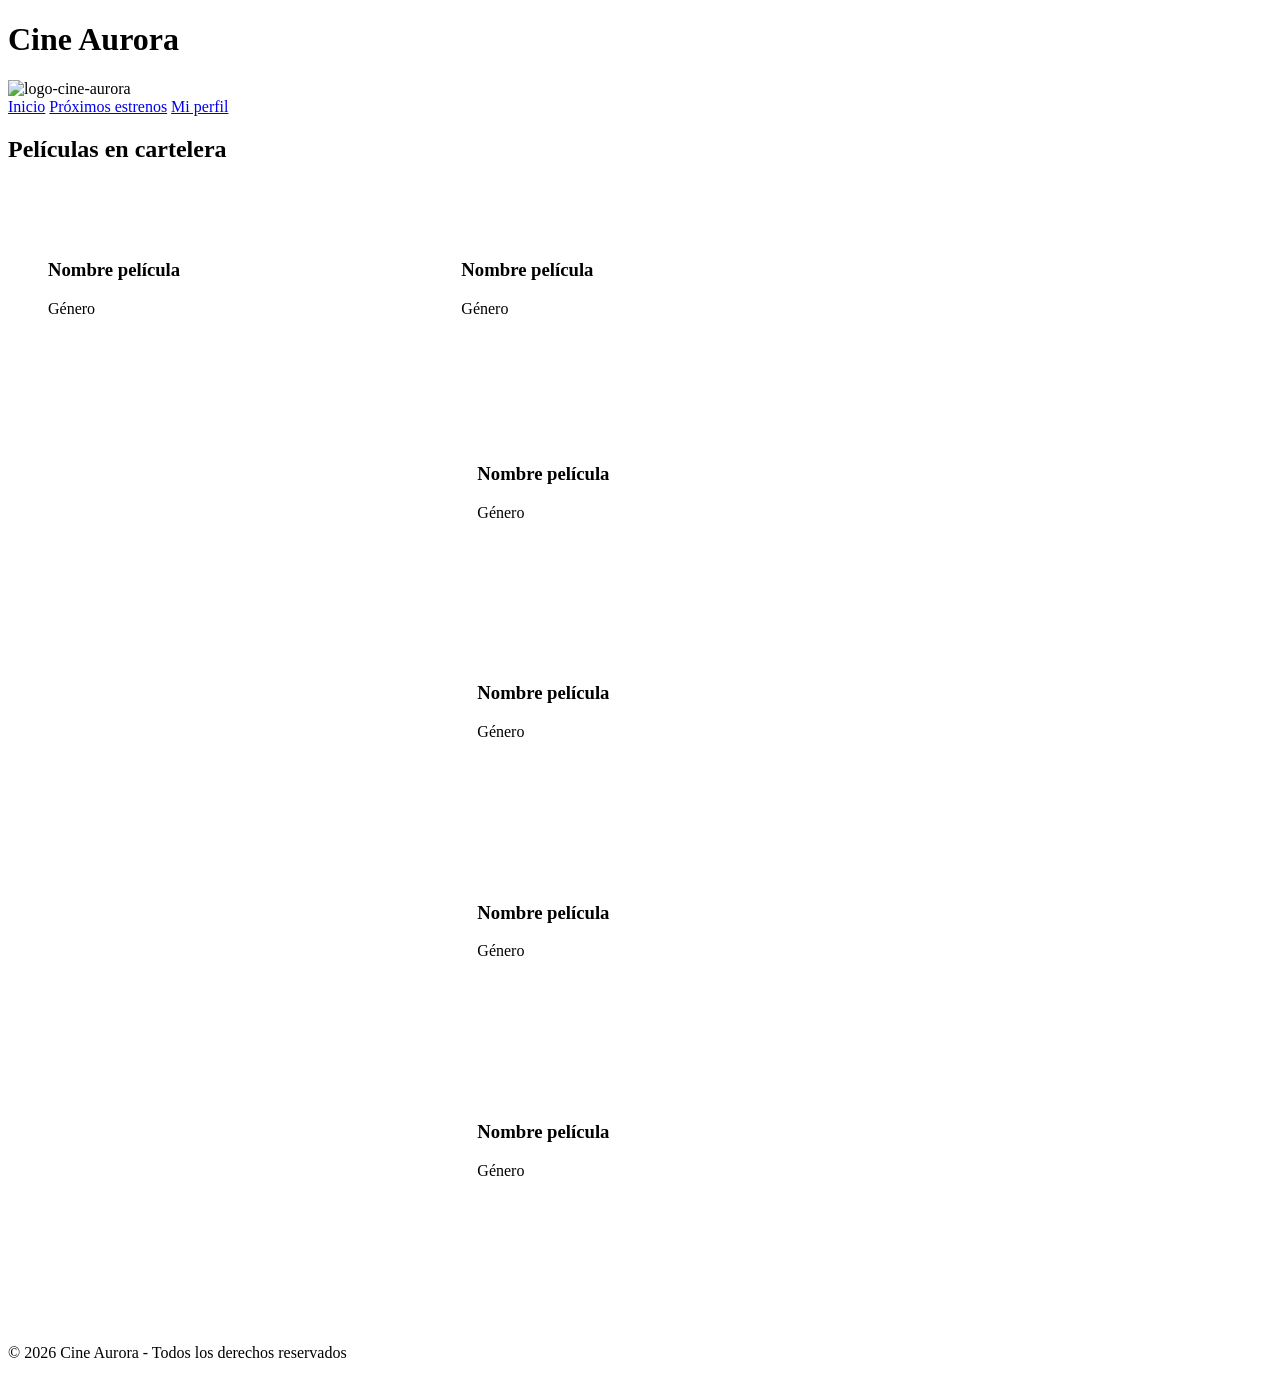
==== index.html @ 720e7311 "avance index con grid" ====
<!doctype html>
<html lang="es">
  <head>
    <meta charset="UTF-8" />
    <meta name="viewport" content="width=device-width, initial-scale=1.0" />
    <title>Cine Aurora 📽️</title>
    <meta name="description" content="Cine Aurora - Tu destino para disfrutar del mejor cine en la ciudad. Descubre las últimas películas, compra tus entradas y vive la experiencia cinematográfica al máximo." />
    <link rel="icon" href="./assets/favicon/logo-cine.png" />
    <link rel="stylesheet" href="./css/style.css" />
  </head>

  <body>
    <header>
      <div>
        <h1>Cine Aurora</h1>
        <img src="./assets/favicon/logo-cine.png" alt="logo-cine-aurora" />
      </div>
      <div>
        <nav>
          <a href="#">Inicio</a>
          <a href="./pages/estrenos.html">Próximos estrenos</a>
          <a href="./pages/login.html">Mi perfil</a>
        </nav>
      </div>
    </header>

    <main>
      <section>
        <h2>Películas en cartelera</h2>

        <div class="contenedor-peliculas">
          <div class="card">
            <img src="./assets/img/poster-1.png" alt="" />
            <h3>Nombre película</h3>
            <p>Género</p>
            <a href="./pages/detalle.html">Ver más</a>
            <a
            href="#"
            onclick="
              alert('Lo sentimos, en este momento no funciona nuestro sistema')
            "
            >Comprar entradas</a
          >
          </div>

          <div class="card">
            <img src="./assets/img/poster-1.png" alt="" />
            <h3>Nombre película</h3>
            <p>Género</p>
            <a href="./pages/detalle.html">Ver más</a>
            <a
            href="#"
            onclick="
              alert('Lo sentimos, en este momento no funciona nuestro sistema')
            "
            >Comprar entradas</a
          >
          <div class="card">
            <img src="./assets/img/poster-1.png" alt="" />
            <h3>Nombre película</h3>
            <p>Género</p>
            <a href="./pages/detalle.html">Ver más</a>
            <a
            href="#"
            onclick="
              alert('Lo sentimos, en este momento no funciona nuestro sistema')
            "
            >Comprar entradas</a
          >
          </div>

          <div class="card">
            <img src="./assets/img/poster-1.png" alt="" />
            <h3>Nombre película</h3>
            <p>Género</p>
            <a href="./pages/detalle.html">Ver más</a>
            <a
            href="#"
            onclick="
              alert('Lo sentimos, en este momento no funciona nuestro sistema')
            "
            >Comprar entradas</a
          >
          </div>

          <div class="card">
            <img src="./assets/img/poster-1.png" alt="" />
            <h3>Nombre película</h3>
            <p>Género</p>
            <a href="./pages/detalle.html">Ver más</a>
            <a
            href="#"
            onclick="
              alert('Lo sentimos, en este momento no funciona nuestro sistema')
            "
            >Comprar entradas</a
          >
          </div>

          <div class="card">
            <img src="./assets/img/poster-1.png" alt="" />
            <h3>Nombre película</h3>
            <p>Género</p>
            <a href="./pages/detalle.html">Ver más</a>
            <a
            href="#"
            onclick="
              alert('Lo sentimos, en este momento no funciona nuestro sistema')
            "
            >Comprar entradas</a
          >
          </div>
        </div>
      </section>
    </main>

    <footer>
      <p> &copy; 2026 Cine Aurora - Todos los derechos reservados</p>
    </footer>
  </body>
</html>
---- css/style.css ----
@import url(./components/poster.css); /* solo tiene modificado las dimensiones de las img */

/* Paletas de colores que pueden usar: */

/* Paleta 1: */
/*:root {
  --color-fondo: #0f172a;
  --color-superficie: #1e293b;
  --color-primario: #e11d48;
  --color-secundario: #f59e0b;
  --color-texto: #f8fafc;
  --color-texto-suave: #94a3b8;
}*/

/* Paleta 2: */
/*:root {
  --color-fondo: #fff8e7;
  --color-superficie: #ffe8a3;
  --color-primario: #e63946;
  --color-secundario: #ffb703;
  --color-texto: #1d3557;
  --color-texto-suave: #457b9d;
}*/

/* Paleta 3: */
/*:root {
  --color-fondo: #141414;
  --color-superficie: #1f1f1f;
  --color-primario: #e50914;
  --color-secundario: #00b4d8;
  --color-texto: #ffffff;
  --color-texto-suave: #b3b3b3;
}*/

.contenedor-peliculas {
  display: grid;
  grid-template-columns: repeat(3, 1fr);
  gap: 24px;
  padding: 24px;
}

.card {
  background-color: var(--color-superficie);
  padding: 16px;
  border-radius: 12px;
  color: var(--color-texto);
}

.card a {
  background-color: var(--color-primario);
  color: white;
  padding: 8px;
  border-radius: 6px;
  text-decoration: none;
  display: block;
  margin-top: 8px;
}

.card a:hover {
  background-color: var(--color-secundario);
}

@media (max-width: 768px) {
  .contenedor-peliculas {
    grid-template-columns: 1fr;
  }
}
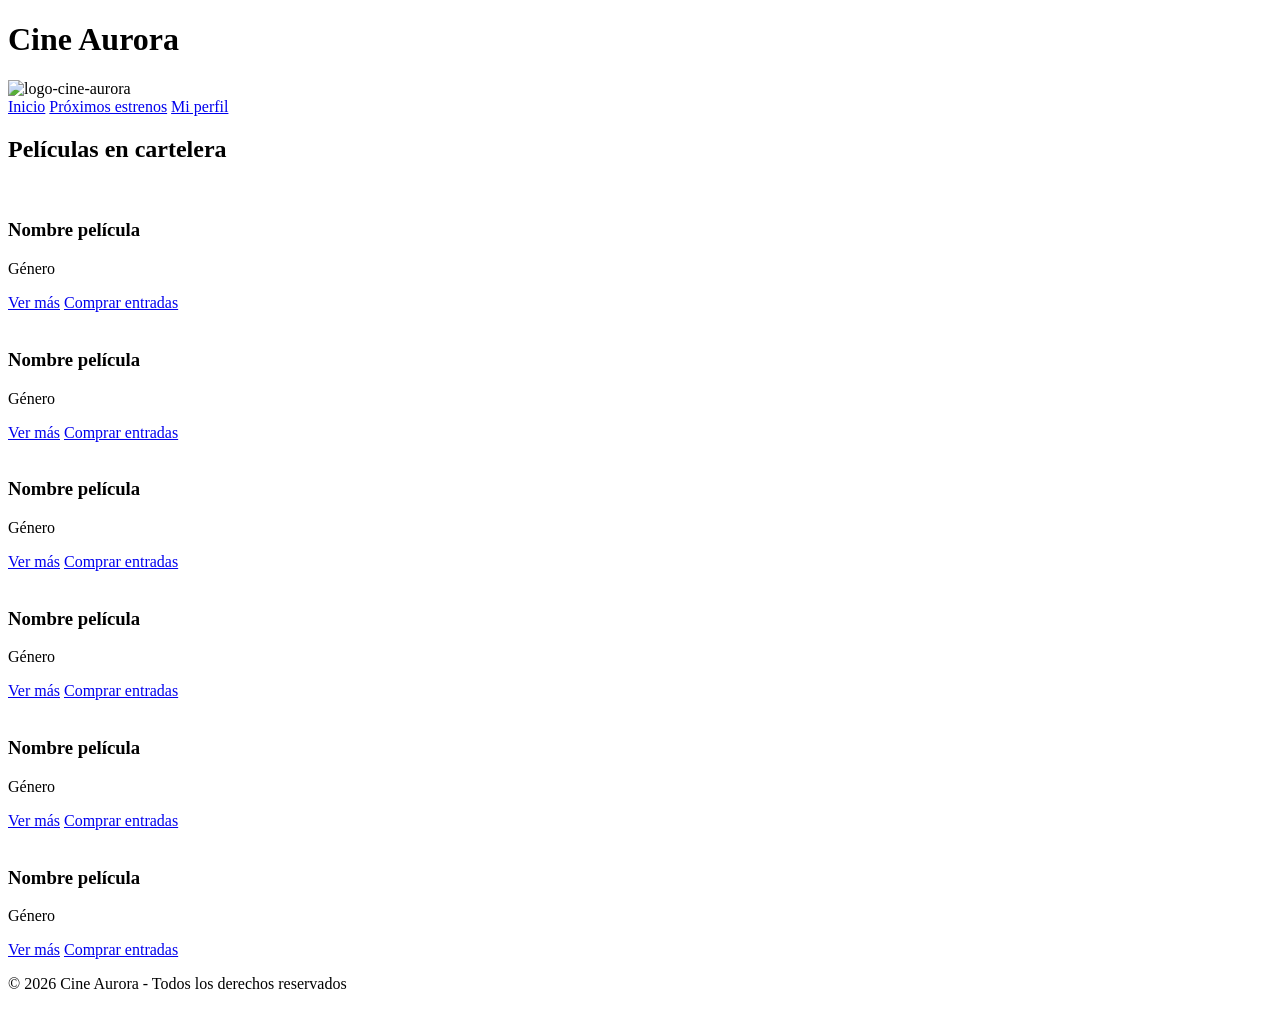
==== commit d869ea4c: "agrego estilos index y resuelvo conflictos" ====
--- a/index.html
+++ b/index.html
@@ -55,6 +55,8 @@
             "
             >Comprar entradas</a
           >
+          </div>
+          
           <div class="card">
             <img src="./assets/img/poster-1.png" alt="" />
             <h3>Nombre película</h3>
--- a/css/style.css
+++ b/css/style.css
@@ -1,4 +1,5 @@
 @import url(./components/poster.css); /* solo tiene modificado las dimensiones de las img */
+@import url("https://fonts.googleapis.com/css2?family=DM+Sans:ital,opsz,wght@0,9..40,100..1000;1,9..40,100..1000&display=swap");
 
 /* Paletas de colores que pueden usar: */
 
@@ -32,6 +33,83 @@
   --color-texto-suave: #b3b3b3;
 }*/
 
+
+/* Paleta personalizada: */
+:root {
+  --color-fondo: #0f172a;
+  --color-superficie: #1e293b;
+  --color-primario: #7e58b0;
+  -- color-secundario: #68a3b8;
+  -- color-texto: #f8fafc;
+  -- color-texto-suave: #e2b1f5
+
+body {
+  background-color: #1e293b;
+  color: #f8fafc;
+  font-family: "DM Sans", sans-serif;
+}
+
+h1 {
+  font-size: 38px;
+  color: #e2b1f5;
+  font-weight: bold;
+}
+
+h2 {
+  font-size: 24px;
+  color: #f8fafc;
+  font-weight: bold;
+}
+
+h3 {
+  font-size: 20px;
+  color: #f8fafc;
+  font-weight: bold;
+}
+
+header {
+  width: auto;
+  background-color: #0f172a;
+  padding: 20px;
+  display: flex;
+  justify-content: space-between;
+  align-items: center;
+  margin: auto;
+  border-radius: 8px;
+}
+
+header .Logo {
+  font-size: 20px;
+  color: #e2b1f5;
+  background-color: #7e58b0;
+  border-radius: 8px;
+  padding: 20px;
+  display: flex;
+  align-items: center;
+  gap: 10px;
+}
+
+header .Logo h1 {
+  font-size: 32px;
+}
+
+header .Menu {
+  background-color: #1e293b;
+  font-size: 18px;
+  padding: 20px;
+  gap: 30px;
+  margin-right: 20px;
+  border-radius: 8px;
+}
+
+header .Menu a {
+  color: #f8fafc;
+  text-decoration: none;
+  padding: 4px;
+}
+
+/*Estilos index.html*/
+
 .contenedor-peliculas {
   display: grid;
   grid-template-columns: repeat(3, 1fr);
@@ -64,4 +142,4 @@
   .contenedor-peliculas {
     grid-template-columns: 1fr;
   }
-}+}
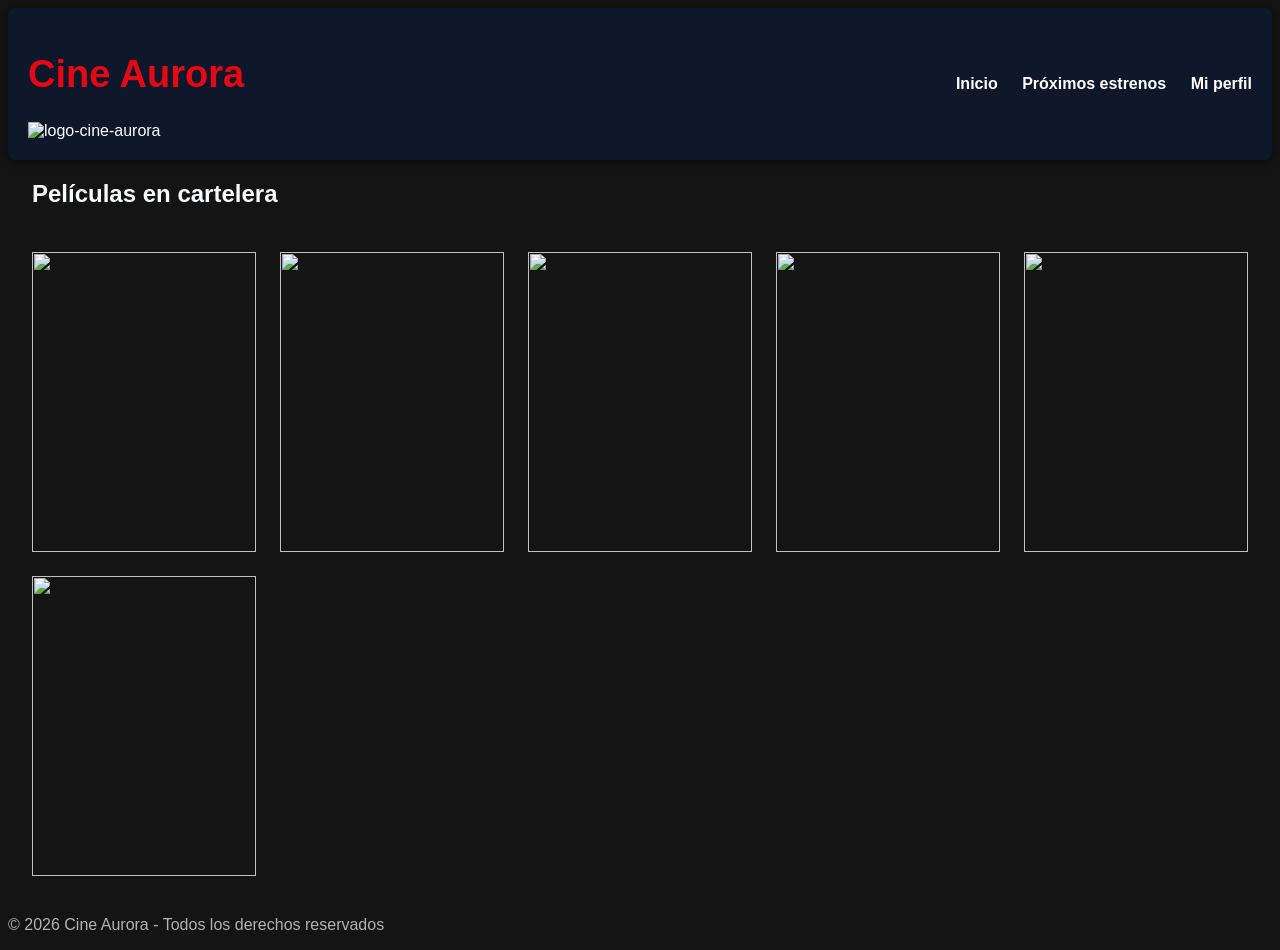
==== commit bf540c46: "mejoras visuales: overlay, animacion y diseño index" ====
--- a/index.html
+++ b/index.html
@@ -31,6 +31,39 @@
         <div class="contenedor-peliculas">
           <div class="card">
             <img src="./assets/img/poster-1.png" alt="" />
+            <div class="overlay">
+            <h3>Nombre película</h3>
+            <p>Género</p>
+            <a href="./pages/detalle.html">Ver más</a>
+            <a
+            href="#"
+            onclick="
+              alert('Lo sentimos, en este momento no funciona nuestro sistema')
+            "
+            >Comprar entradas</a>
+            </div>
+          </div>
+
+          <div class="card">
+            <img src="./assets/img/poster-1.png" alt="" />
+            <div class="overlay">
+            <h3>Nombre película</h3>
+            <p>Género</p>
+            <a href="./pages/detalle.html">Ver más</a>
+            
+            <a
+            href="#"
+            onclick="
+              alert('Lo sentimos, en este momento no funciona nuestro sistema')
+            "
+            >Comprar entradas</a
+          >
+            </div>
+          </div>
+
+          <div class="card">
+            <img src="./assets/img/poster-1.png" alt="" />
+            <div class="overlay">
             <h3>Nombre película</h3>
             <p>Género</p>
             <a href="./pages/detalle.html">Ver más</a>
@@ -40,11 +73,27 @@
               alert('Lo sentimos, en este momento no funciona nuestro sistema')
             "
             >Comprar entradas</a
-          >
+          ></div>
           </div>
 
           <div class="card">
             <img src="./assets/img/poster-1.png" alt="" />
+            <div class="overlay">
+            <h3>Nombre película</h3>
+            <p>Género</p>
+            <a href="./pages/detalle.html">Ver más</a>
+            <a
+            href="#"
+            onclick="
+              alert('Lo sentimos, en este momento no funciona nuestro sistema')
+            "
+            >Comprar entradas</a>
+            </div>
+          </div>
+
+          <div class="card">
+            <img src="./assets/img/poster-1.png" alt="" />
+            <div class="overlay">
             <h3>Nombre película</h3>
             <p>Género</p>
             <a href="./pages/detalle.html">Ver más</a>
@@ -54,11 +103,12 @@
               alert('Lo sentimos, en este momento no funciona nuestro sistema')
             "
             >Comprar entradas</a
-          >
+          ></div>
           </div>
-          
+
           <div class="card">
             <img src="./assets/img/poster-1.png" alt="" />
+            <div class="overlay">
             <h3>Nombre película</h3>
             <p>Género</p>
             <a href="./pages/detalle.html">Ver más</a>
@@ -68,50 +118,7 @@
               alert('Lo sentimos, en este momento no funciona nuestro sistema')
             "
             >Comprar entradas</a
-          >
-          </div>
-
-          <div class="card">
-            <img src="./assets/img/poster-1.png" alt="" />
-            <h3>Nombre película</h3>
-            <p>Género</p>
-            <a href="./pages/detalle.html">Ver más</a>
-            <a
-            href="#"
-            onclick="
-              alert('Lo sentimos, en este momento no funciona nuestro sistema')
-            "
-            >Comprar entradas</a
-          >
-          </div>
-
-          <div class="card">
-            <img src="./assets/img/poster-1.png" alt="" />
-            <h3>Nombre película</h3>
-            <p>Género</p>
-            <a href="./pages/detalle.html">Ver más</a>
-            <a
-            href="#"
-            onclick="
-              alert('Lo sentimos, en este momento no funciona nuestro sistema')
-            "
-            >Comprar entradas</a
-          >
-          </div>
-
-          <div class="card">
-            <img src="./assets/img/poster-1.png" alt="" />
-            <h3>Nombre película</h3>
-            <p>Género</p>
-            <a href="./pages/detalle.html">Ver más</a>
-            <a
-            href="#"
-            onclick="
-              alert('Lo sentimos, en este momento no funciona nuestro sistema')
-            "
-            >Comprar entradas</a
-          >
-          </div>
+          ></div>
         </div>
       </section>
     </main>
--- a/css/style.css
+++ b/css/style.css
@@ -24,29 +24,46 @@
 }*/
 
 /* Paleta 3: */
-/*:root {
+:root {
   --color-fondo: #141414;
   --color-superficie: #1f1f1f;
   --color-primario: #e50914;
   --color-secundario: #00b4d8;
   --color-texto: #ffffff;
   --color-texto-suave: #b3b3b3;
-}*/
-
-
-/* Paleta personalizada: */
-:root {
-  --color-fondo: #0f172a;
-  --color-superficie: #1e293b;
-  --color-primario: #7e58b0;
-  -- color-secundario: #68a3b8;
-  -- color-texto: #f8fafc;
-  -- color-texto-suave: #e2b1f5
+}
+
+
 
 body {
-  background-color: #1e293b;
-  color: #f8fafc;
-  font-family: "DM Sans", sans-serif;
+
+  background-color: var(--color-fondo);
+  color:var(--color-texto);
+  font-family:Arial, Helvetica, sans-serif;
+}
+
+header {
+  display: flex;
+  justify-content: space-between;
+  align-items: center;
+  padding: 16px 32px;
+  background-color: var(--color-superficie);
+  box-shadow: 0 2px 10px rgba(0,0,0,0.5);
+}
+
+header h1 {
+  color: var(--color-primario);
+}
+
+nav a {
+  margin-left: 20px;
+  color: var(--color-texto);
+  text-decoration: none;
+  font-weight: bold;
+}
+
+nav a:hover {
+  color: var(--color-primario);
 }
 
 h1 {
@@ -108,20 +125,24 @@
   padding: 4px;
 }
 
+p {
+  color: var(--color-texto-suave);
+}
+
 /*Estilos index.html*/
+
 
 .contenedor-peliculas {
   display: grid;
-  grid-template-columns: repeat(3, 1fr);
+  grid-template-columns: repeat(auto-fit, minmax(220px, 1fr));
   gap: 24px;
   padding: 24px;
 }
 
+
 .card {
-  background-color: var(--color-superficie);
-  padding: 16px;
-  border-radius: 12px;
-  color: var(--color-texto);
+  position: relative;
+  overflow: hidden;
 }
 
 .card a {
@@ -132,14 +153,79 @@
   text-decoration: none;
   display: block;
   margin-top: 8px;
-}
-
-.card a:hover {
-  background-color: var(--color-secundario);
+  margin: 10px;
+  padding: 10px;
+  text-align: center;
+  transition: background 0.2s ease;
+}
+
+h2 {
+  margin-left: 24px;
+}
+
+.card h3 {
+  margin: 10px;
+}
+
+.card p {
+  margin: 0 10px;
+  color: var(--color-texto-suave);
+}
+
+.card:hover {
+  transform: translateY(-10px) scale(1.03);
+  box-shadow: 0 15px 25px rgba(0,0,0,0.6);
+}
+
+.card:hover .overlay {
+  opacity: 1;
+  transform: translateY(0);
+}
+
+.overlay {
+  position: absolute;
+  bottom: 0;
+  left: 0;
+  right: 0;
+
+  background: rgba(0,0,0,0.8);
+  color: white;
+
+  padding: 15px;
+
+
+  display: flex;
+  flex-direction: column;
+  gap: 8px;
+
+  opacity: 0;
+  transform: translateY(30px);
+  transition: all 0.4s ease; 
+}
+
+.overlay a {
+  background-color: var(--color-primario);
+  margin: 5px 0;
+}
+
+.card img {
+  width: 100%;
+  height: 300px;
+  object-fit: cover;
+  display: block;
+  transition: transform 0.3s ease;
+}
+
+.card:hover img {
+  filter: brightness(0.6);
 }
 
 @media (max-width: 768px) {
   .contenedor-peliculas {
     grid-template-columns: 1fr;
+  }  
+  header {
+    flex-direction: column;
+    gap: 10px;
   }
-}
+}
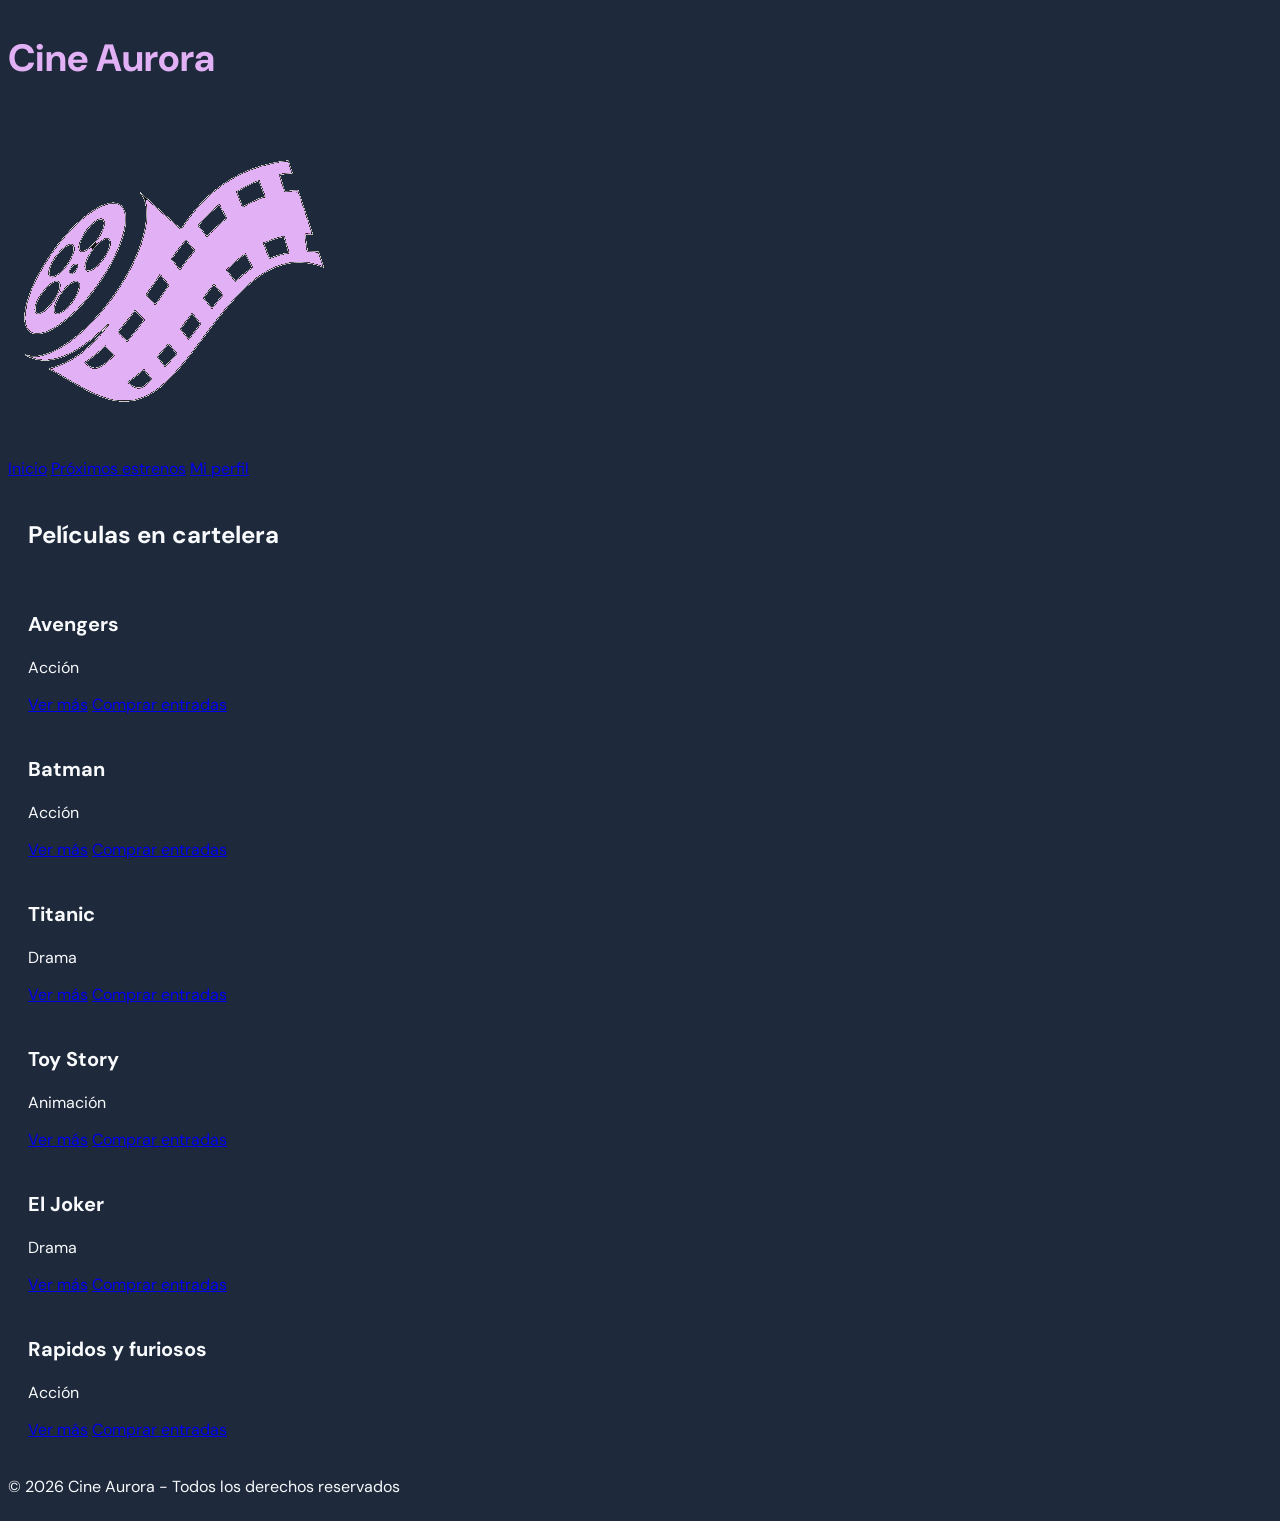
==== commit 311a6b2c: "agrego peliculas al index con estilos" ====
--- a/index.html
+++ b/index.html
@@ -32,8 +32,8 @@
           <div class="card">
             <img src="./assets/img/poster-1.png" alt="" />
             <div class="overlay">
-            <h3>Nombre película</h3>
-            <p>Género</p>
+            <h3>Avengers</h3>
+            <p>Acción</p>
             <a href="./pages/detalle.html">Ver más</a>
             <a
             href="#"
@@ -47,8 +47,8 @@
           <div class="card">
             <img src="./assets/img/poster-1.png" alt="" />
             <div class="overlay">
-            <h3>Nombre película</h3>
-            <p>Género</p>
+            <h3>Batman</h3>
+            <p>Acción</p>
             <a href="./pages/detalle.html">Ver más</a>
             
             <a
@@ -64,8 +64,8 @@
           <div class="card">
             <img src="./assets/img/poster-1.png" alt="" />
             <div class="overlay">
-            <h3>Nombre película</h3>
-            <p>Género</p>
+            <h3>Titanic</h3>
+            <p>Drama</p>
             <a href="./pages/detalle.html">Ver más</a>
             <a
             href="#"
@@ -79,8 +79,8 @@
           <div class="card">
             <img src="./assets/img/poster-1.png" alt="" />
             <div class="overlay">
-            <h3>Nombre película</h3>
-            <p>Género</p>
+            <h3>Toy Story</h3>
+            <p>Animación</p>
             <a href="./pages/detalle.html">Ver más</a>
             <a
             href="#"
@@ -94,8 +94,8 @@
           <div class="card">
             <img src="./assets/img/poster-1.png" alt="" />
             <div class="overlay">
-            <h3>Nombre película</h3>
-            <p>Género</p>
+            <h3>El Joker</h3>
+            <p>Drama</p>
             <a href="./pages/detalle.html">Ver más</a>
             <a
             href="#"
@@ -109,8 +109,8 @@
           <div class="card">
             <img src="./assets/img/poster-1.png" alt="" />
             <div class="overlay">
-            <h3>Nombre película</h3>
-            <p>Género</p>
+            <h3>Rapidos y furiosos</h3>
+            <p>Acción</p>
             <a href="./pages/detalle.html">Ver más</a>
             <a
             href="#"
--- a/css/style.css
+++ b/css/style.css
@@ -1,69 +1,28 @@
 @import url(./components/poster.css); /* solo tiene modificado las dimensiones de las img */
 @import url("https://fonts.googleapis.com/css2?family=DM+Sans:ital,opsz,wght@0,9..40,100..1000;1,9..40,100..1000&display=swap");
 
-/* Paletas de colores que pueden usar: */
-
-/* Paleta 1: */
+/* Paleta personalizada: */
 /*:root {
   --color-fondo: #0f172a;
   --color-superficie: #1e293b;
-  --color-primario: #e11d48;
-  --color-secundario: #f59e0b;
-  --color-texto: #f8fafc;
-  --color-texto-suave: #94a3b8;
-}*/
+  --color-primario: #7e58b0;
+  -- color-secundario: #68a3b8;
+  -- color-texto: #f8fafc;
+  -- color-texto-suave: #e2b1f5
+*/
 
-/* Paleta 2: */
-/*:root {
-  --color-fondo: #fff8e7;
-  --color-superficie: #ffe8a3;
-  --color-primario: #e63946;
-  --color-secundario: #ffb703;
-  --color-texto: #1d3557;
-  --color-texto-suave: #457b9d;
-}*/
-
-/* Paleta 3: */
-:root {
-  --color-fondo: #141414;
-  --color-superficie: #1f1f1f;
-  --color-primario: #e50914;
-  --color-secundario: #00b4d8;
-  --color-texto: #ffffff;
-  --color-texto-suave: #b3b3b3;
+body {
+  background-color: #1e293b;
+  color: #f8fafc;
+  font-family: "DM Sans", sans-serif;
+  min-height: 100vh;
+  display: flex;
+  flex-direction: column;
 }
 
-
-
-body {
-
-  background-color: var(--color-fondo);
-  color:var(--color-texto);
-  font-family:Arial, Helvetica, sans-serif;
-}
-
-header {
-  display: flex;
-  justify-content: space-between;
-  align-items: center;
-  padding: 16px 32px;
-  background-color: var(--color-superficie);
-  box-shadow: 0 2px 10px rgba(0,0,0,0.5);
-}
-
-header h1 {
-  color: var(--color-primario);
-}
-
-nav a {
-  margin-left: 20px;
-  color: var(--color-texto);
-  text-decoration: none;
-  font-weight: bold;
-}
-
-nav a:hover {
-  color: var(--color-primario);
+main {
+  flex: 1;
+  padding: 20px;
 }
 
 h1 {
@@ -83,149 +42,3 @@
   color: #f8fafc;
   font-weight: bold;
 }
-
-header {
-  width: auto;
-  background-color: #0f172a;
-  padding: 20px;
-  display: flex;
-  justify-content: space-between;
-  align-items: center;
-  margin: auto;
-  border-radius: 8px;
-}
-
-header .Logo {
-  font-size: 20px;
-  color: #e2b1f5;
-  background-color: #7e58b0;
-  border-radius: 8px;
-  padding: 20px;
-  display: flex;
-  align-items: center;
-  gap: 10px;
-}
-
-header .Logo h1 {
-  font-size: 32px;
-}
-
-header .Menu {
-  background-color: #1e293b;
-  font-size: 18px;
-  padding: 20px;
-  gap: 30px;
-  margin-right: 20px;
-  border-radius: 8px;
-}
-
-header .Menu a {
-  color: #f8fafc;
-  text-decoration: none;
-  padding: 4px;
-}
-
-p {
-  color: var(--color-texto-suave);
-}
-
-/*Estilos index.html*/
-
-
-.contenedor-peliculas {
-  display: grid;
-  grid-template-columns: repeat(auto-fit, minmax(220px, 1fr));
-  gap: 24px;
-  padding: 24px;
-}
-
-
-.card {
-  position: relative;
-  overflow: hidden;
-}
-
-.card a {
-  background-color: var(--color-primario);
-  color: white;
-  padding: 8px;
-  border-radius: 6px;
-  text-decoration: none;
-  display: block;
-  margin-top: 8px;
-  margin: 10px;
-  padding: 10px;
-  text-align: center;
-  transition: background 0.2s ease;
-}
-
-h2 {
-  margin-left: 24px;
-}
-
-.card h3 {
-  margin: 10px;
-}
-
-.card p {
-  margin: 0 10px;
-  color: var(--color-texto-suave);
-}
-
-.card:hover {
-  transform: translateY(-10px) scale(1.03);
-  box-shadow: 0 15px 25px rgba(0,0,0,0.6);
-}
-
-.card:hover .overlay {
-  opacity: 1;
-  transform: translateY(0);
-}
-
-.overlay {
-  position: absolute;
-  bottom: 0;
-  left: 0;
-  right: 0;
-
-  background: rgba(0,0,0,0.8);
-  color: white;
-
-  padding: 15px;
-
-
-  display: flex;
-  flex-direction: column;
-  gap: 8px;
-
-  opacity: 0;
-  transform: translateY(30px);
-  transition: all 0.4s ease; 
-}
-
-.overlay a {
-  background-color: var(--color-primario);
-  margin: 5px 0;
-}
-
-.card img {
-  width: 100%;
-  height: 300px;
-  object-fit: cover;
-  display: block;
-  transition: transform 0.3s ease;
-}
-
-.card:hover img {
-  filter: brightness(0.6);
-}
-
-@media (max-width: 768px) {
-  .contenedor-peliculas {
-    grid-template-columns: 1fr;
-  }  
-  header {
-    flex-direction: column;
-    gap: 10px;
-  }
-}
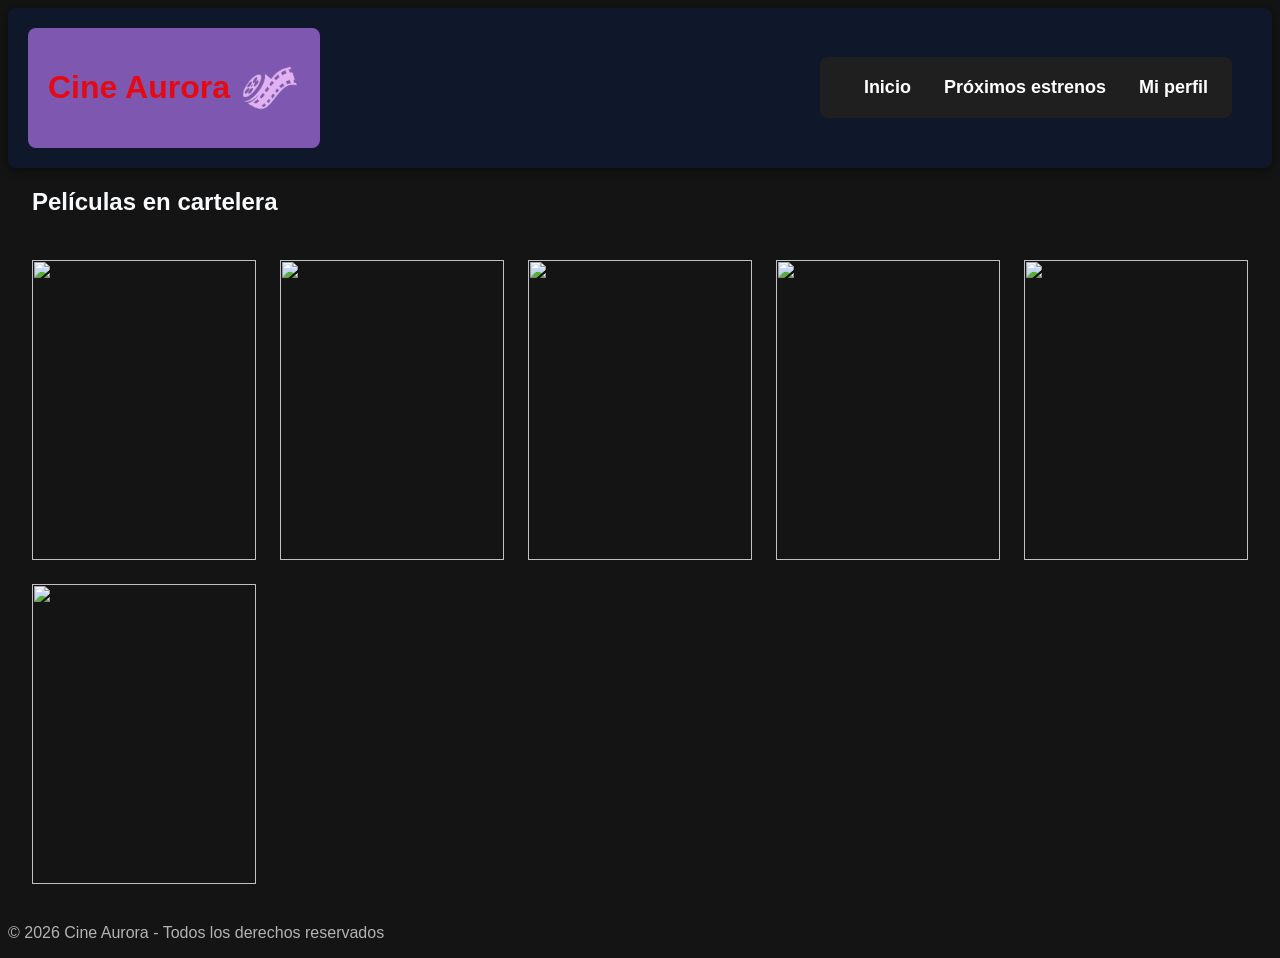
==== commit 0b0443a0: "Corregidos algunos errores de visualización del header" ====
--- a/index.html
+++ b/index.html
@@ -7,15 +7,17 @@
     <meta name="description" content="Cine Aurora - Tu destino para disfrutar del mejor cine en la ciudad. Descubre las últimas películas, compra tus entradas y vive la experiencia cinematográfica al máximo." />
     <link rel="icon" href="./assets/favicon/logo-cine.png" />
     <link rel="stylesheet" href="./css/style.css" />
+    <link rel="stylesheet" href="../css/components/header.css" />
+    <link rel="stylesheet" href="../css/components/nav.css" />
   </head>
 
   <body>
     <header>
-      <div>
+      <div class="Logo">
         <h1>Cine Aurora</h1>
         <img src="./assets/favicon/logo-cine.png" alt="logo-cine-aurora" />
       </div>
-      <div>
+      <div class="Menu">
         <nav>
           <a href="#">Inicio</a>
           <a href="./pages/estrenos.html">Próximos estrenos</a>
--- a/css/style.css
+++ b/css/style.css
@@ -1,28 +1,69 @@
 @import url(./components/poster.css); /* solo tiene modificado las dimensiones de las img */
 @import url("https://fonts.googleapis.com/css2?family=DM+Sans:ital,opsz,wght@0,9..40,100..1000;1,9..40,100..1000&display=swap");
 
-/* Paleta personalizada: */
+/* Paletas de colores que pueden usar: */
+
+/* Paleta 1: */
 /*:root {
   --color-fondo: #0f172a;
   --color-superficie: #1e293b;
-  --color-primario: #7e58b0;
-  -- color-secundario: #68a3b8;
-  -- color-texto: #f8fafc;
-  -- color-texto-suave: #e2b1f5
-*/
+  --color-primario: #e11d48;
+  --color-secundario: #f59e0b;
+  --color-texto: #f8fafc;
+  --color-texto-suave: #94a3b8;
+}*/
+
+/* Paleta 2: */
+/*:root {
+  --color-fondo: #fff8e7;
+  --color-superficie: #ffe8a3;
+  --color-primario: #e63946;
+  --color-secundario: #ffb703;
+  --color-texto: #1d3557;
+  --color-texto-suave: #457b9d;
+}*/
+
+/* Paleta 3: */
+:root {
+  --color-fondo: #141414;
+  --color-superficie: #1f1f1f;
+  --color-primario: #e50914;
+  --color-secundario: #00b4d8;
+  --color-texto: #ffffff;
+  --color-texto-suave: #b3b3b3;
+}
+
+
 
 body {
-  background-color: #1e293b;
-  color: #f8fafc;
-  font-family: "DM Sans", sans-serif;
-  min-height: 100vh;
-  display: flex;
-  flex-direction: column;
-}
-
-main {
-  flex: 1;
-  padding: 20px;
+
+  background-color: var(--color-fondo);
+  color:var(--color-texto);
+  font-family:Arial, Helvetica, sans-serif;
+}
+
+header {
+  display: flex;
+  justify-content: space-between;
+  align-items: center;
+  padding: 16px 32px;
+  background-color: var(--color-superficie);
+  box-shadow: 0 2px 10px rgba(0,0,0,0.5);
+}
+
+header h1 {
+  color: var(--color-primario);
+}
+
+nav a {
+  margin-left: 20px;
+  color: var(--color-texto);
+  text-decoration: none;
+  font-weight: bold;
+}
+
+nav a:hover {
+  color: var(--color-primario);
 }
 
 h1 {
@@ -42,3 +83,260 @@
   color: #f8fafc;
   font-weight: bold;
 }
+
+header {
+  width: auto;
+  background-color: #0f172a;
+  padding: 20px;
+  display: flex;
+  justify-content: space-between;
+  align-items: center;
+  margin: auto;
+  border-radius: 8px;
+}
+
+header .Logo {
+  font-size: 20px;
+  color: #e2b1f5;
+  background-color: #7e58b0;
+  border-radius: 8px;
+  padding: 20px;
+  display: flex;
+  align-items: center;
+  gap: 10px;
+}
+
+header .Logo h1 {
+  font-size: 32px;
+}
+
+header .Menu {
+  background-color: #1e293b;
+  font-size: 18px;
+  padding: 20px;
+  gap: 30px;
+  margin-right: 20px;
+  border-radius: 8px;
+}
+
+header .Menu a {
+  color: #f8fafc;
+  text-decoration: none;
+  padding: 4px;
+}
+
+p {
+  color: var(--color-texto-suave);
+}
+
+/*Estilos index.html*/
+
+
+.contenedor-peliculas {
+  display: grid;
+  grid-template-columns: repeat(auto-fit, minmax(220px, 1fr));
+  gap: 24px;
+  padding: 24px;
+}
+
+
+.card {
+  position: relative;
+  overflow: hidden;
+}
+
+.card a {
+  background-color: var(--color-primario);
+  color: white;
+  padding: 8px;
+  border-radius: 6px;
+  text-decoration: none;
+  display: block;
+  margin-top: 8px;
+  margin: 10px;
+  padding: 10px;
+  text-align: center;
+  transition: background 0.2s ease;
+}
+
+h2 {
+  margin-left: 24px;
+}
+
+.card h3 {
+  margin: 10px;
+}
+
+.card p {
+  margin: 0 10px;
+  color: var(--color-texto-suave);
+}
+
+.card:hover {
+  transform: translateY(-10px) scale(1.03);
+  box-shadow: 0 15px 25px rgba(0,0,0,0.6);
+}
+
+.card:hover .overlay {
+  opacity: 1;
+  transform: translateY(0);
+}
+
+.overlay {
+  position: absolute;
+  bottom: 0;
+  left: 0;
+  right: 0;
+
+  background: rgba(0,0,0,0.8);
+  color: white;
+
+  padding: 15px;
+
+
+  display: flex;
+  flex-direction: column;
+  gap: 8px;
+
+  opacity: 0;
+  transform: translateY(30px);
+  transition: all 0.4s ease; 
+}
+
+.overlay a {
+  background-color: var(--color-primario);
+  margin: 5px 0;
+}
+
+.card img {
+  width: 100%;
+  height: 300px;
+  object-fit: cover;
+  display: block;
+  transition: transform 0.3s ease;
+}
+
+.card:hover img {
+  filter: brightness(0.6);
+}
+
+@media (max-width: 768px) {
+  .contenedor-peliculas {
+    grid-template-columns: 1fr;
+  }  
+  header {
+    flex-direction: column;
+    gap: 10px;
+  }
+}
+
+/* Estrenos CSS */
+
+#id-upcoming-movies-title
+{
+  display: flex;
+  justify-self: center;
+}
+
+  #id-upcoming-movies-title h1
+  {
+    color: var(--color-texto);
+  }
+  
+
+.upcoming-movies-container
+{
+  margin:16px;
+  gap: 16px;
+  background-color: var(--color-superficie);
+  border-radius: 24px;
+  justify-self: center;
+  width: 60%;
+}
+
+  .upcoming-movies-container a 
+  {
+    all: unset;
+    cursor: pointer;
+  }
+
+
+
+  .upcoming-movies-horizontal-layering
+  {
+    display: flex;
+    flex-direction: row;
+    
+  }
+
+    .upcoming-movies-poster
+    {
+      margin: 12px;
+      /* width 160 - height 240 compatible with 4 rule */
+      width: 160px;
+      height: 240px;
+
+      border-radius:12px;
+      box-shadow: 0px 0px 12px var(--color-texto-suave);
+    }
+
+  .upcoming-movies-vertical-layering
+  {
+    flex-direction: column;
+  }
+
+  .upcoming-movies-title
+  {
+    font-size: 36px;
+    margin: 12px;
+  }
+
+  .upcoming-movies-synopsis
+  {
+    margin-left: 12px;
+    margin-right: 12px;
+    /*width: 600px;*/
+  }
+  .upcoming-movies-detail-horizontal-container
+  {
+    display: flex;
+    flex-direction: row;
+    justify-content: space-evenly;
+    
+  }
+
+    .upcoming-movies-detail
+    {
+      margin-left: 12px;
+      margin-right: 12px;
+      display: inline-block;
+    }
+
+      .upcoming-movies-detail-title
+      {
+        margin-left: 12px;
+        margin-right: 12px;
+        color: var(--color-texto);
+        font-weight: 700;
+      }
+
+@media (max-width: 890px)
+{
+  .upcoming-movies-container
+  {
+    
+    width: 100%;
+    margin-left: 0px;
+    margin-right: 0px;
+  }
+  .upcoming-movies-detail
+  {
+    /* Cant find a prettier way */
+    width: 50px;
+  }
+  .upcoming-movies-detail-horizontal-container
+  {
+    width: 50px;
+  }
+
+}
--- a/css/components/header.css
+++ b/css/components/header.css
@@ -0,0 +1,59 @@
+@import url(../style.css);
+
+header {
+  width: auto;
+  background-color: var(--color-fondo);
+  padding: 20px;
+  margin-bottom: 10px;
+  display: flex;
+  justify-content: space-between;
+  align-items: center;
+  border-radius: 8px;
+}
+
+header .Logo {
+  color: var(--color-texto-suave);
+  background-color: var(--color-primario);
+  border-radius: 8px;
+  padding: 20px;
+  display: flex;
+  align-items: center;
+  gap: 10px;
+}
+
+header .Logo h1 {
+  font-size: 32px;
+}
+
+header .Logo img {
+  width: 60px;
+  height: 60px;
+}
+
+@media (min-width: 375px) and (max-width: 723px) {
+  header {
+    display: flex;
+    flex-direction: column;
+    align-items: center;
+    width: auto;
+    background-color: var(--color-fondo);
+    padding: 20px;
+    gap: 20px;
+    border-radius: 8px;
+  }
+
+  header .Logo {
+    display: flex;
+    color: var(--color-texto-suave);
+    background-color: var(--color-primario);
+    border-radius: 8px;
+    padding: 20px;
+    display: flex;
+    align-items: center;
+    gap: 10px;
+  }
+
+  header .Logo h1 {
+    font-size: 20px;
+  }
+}
--- a/css/components/nav.css
+++ b/css/components/nav.css
@@ -0,0 +1,32 @@
+@import url(../style.css);
+
+header .Menu {
+  background-color: var(--color-superficie);
+  font-size: 18px;
+  padding: 20px;
+  gap: 30px;
+  border-radius: 8px;
+}
+
+header .Menu a {
+  color: var(--color-texto);
+  text-decoration: none;
+  padding: 4px;
+}
+
+@media (min-width: 375px) and (max-width: 723px) {
+  header .Menu {
+    display: flex;
+    background-color: var(--color-superficie);
+    font-size: 14px;
+    text-align: center;
+    padding: 20px;
+    gap: 30px;
+    border-radius: 8px;
+  }
+
+  header .Menu a {
+    color: var(--color-texto);
+    text-decoration: none;
+  }
+}
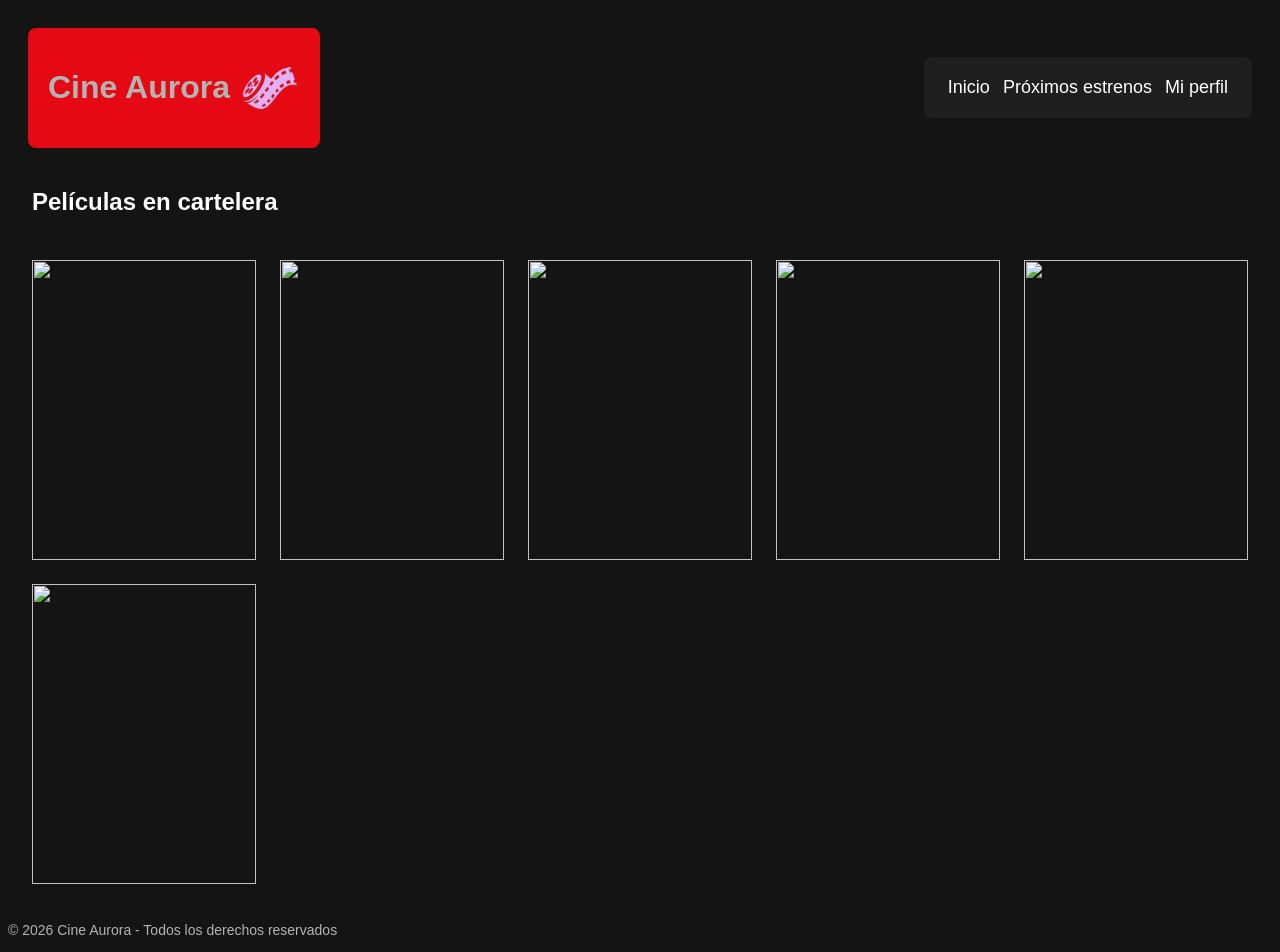
==== commit cd9b5830: "Corregidos algunos errores de visualización del header" ====
--- a/index.html
+++ b/index.html
@@ -7,8 +7,9 @@
     <meta name="description" content="Cine Aurora - Tu destino para disfrutar del mejor cine en la ciudad. Descubre las últimas películas, compra tus entradas y vive la experiencia cinematográfica al máximo." />
     <link rel="icon" href="./assets/favicon/logo-cine.png" />
     <link rel="stylesheet" href="./css/style.css" />
-    <link rel="stylesheet" href="../css/components/header.css" />
-    <link rel="stylesheet" href="../css/components/nav.css" />
+    <link rel="stylesheet" href="./css/components/header.css" />
+    <link rel="stylesheet" href="./css/components/nav.css" />
+    <link rel="stylesheet" href="./css/components/footer.css" />
   </head>
 
   <body>
--- a/css/style.css
+++ b/css/style.css
@@ -33,96 +33,29 @@
   --color-texto-suave: #b3b3b3;
 }
 
-
-
 body {
-
   background-color: var(--color-fondo);
-  color:var(--color-texto);
-  font-family:Arial, Helvetica, sans-serif;
-}
-
-header {
-  display: flex;
-  justify-content: space-between;
-  align-items: center;
-  padding: 16px 32px;
-  background-color: var(--color-superficie);
-  box-shadow: 0 2px 10px rgba(0,0,0,0.5);
-}
-
-header h1 {
-  color: var(--color-primario);
-}
-
-nav a {
-  margin-left: 20px;
-  color: var(--color-texto);
-  text-decoration: none;
-  font-weight: bold;
-}
-
-nav a:hover {
-  color: var(--color-primario);
+  color: var(--color-texto);
+  font-family: Arial, Helvetica, sans-serif;
 }
 
 h1 {
   font-size: 38px;
-  color: #e2b1f5;
+  color: var(--color-texto-suave);
   font-weight: bold;
 }
 
 h2 {
   font-size: 24px;
-  color: #f8fafc;
+  color: var(--color-texto);
   font-weight: bold;
+  margin-left: 24px;
 }
 
 h3 {
   font-size: 20px;
-  color: #f8fafc;
+  color: var(--color-texto);
   font-weight: bold;
-}
-
-header {
-  width: auto;
-  background-color: #0f172a;
-  padding: 20px;
-  display: flex;
-  justify-content: space-between;
-  align-items: center;
-  margin: auto;
-  border-radius: 8px;
-}
-
-header .Logo {
-  font-size: 20px;
-  color: #e2b1f5;
-  background-color: #7e58b0;
-  border-radius: 8px;
-  padding: 20px;
-  display: flex;
-  align-items: center;
-  gap: 10px;
-}
-
-header .Logo h1 {
-  font-size: 32px;
-}
-
-header .Menu {
-  background-color: #1e293b;
-  font-size: 18px;
-  padding: 20px;
-  gap: 30px;
-  margin-right: 20px;
-  border-radius: 8px;
-}
-
-header .Menu a {
-  color: #f8fafc;
-  text-decoration: none;
-  padding: 4px;
 }
 
 p {
@@ -130,7 +63,6 @@
 }
 
 /*Estilos index.html*/
-
 
 .contenedor-peliculas {
   display: grid;
@@ -138,7 +70,6 @@
   gap: 24px;
   padding: 24px;
 }
-
 
 .card {
   position: relative;
@@ -174,7 +105,7 @@
 
 .card:hover {
   transform: translateY(-10px) scale(1.03);
-  box-shadow: 0 15px 25px rgba(0,0,0,0.6);
+  box-shadow: 0 15px 25px rgba(0, 0, 0, 0.6);
 }
 
 .card:hover .overlay {
@@ -188,11 +119,10 @@
   left: 0;
   right: 0;
 
-  background: rgba(0,0,0,0.8);
+  background: rgba(0, 0, 0, 0.8);
   color: white;
 
   padding: 15px;
-
 
   display: flex;
   flex-direction: column;
@@ -200,7 +130,7 @@
 
   opacity: 0;
   transform: translateY(30px);
-  transition: all 0.4s ease; 
+  transition: all 0.4s ease;
 }
 
 .overlay a {
@@ -223,7 +153,7 @@
 @media (max-width: 768px) {
   .contenedor-peliculas {
     grid-template-columns: 1fr;
-  }  
+  }
   header {
     flex-direction: column;
     gap: 10px;
@@ -232,21 +162,17 @@
 
 /* Estrenos CSS */
 
-#id-upcoming-movies-title
-{
+#id-upcoming-movies-title {
   display: flex;
   justify-self: center;
 }
 
-  #id-upcoming-movies-title h1
-  {
-    color: var(--color-texto);
-  }
-  
-
-.upcoming-movies-container
-{
-  margin:16px;
+#id-upcoming-movies-title h1 {
+  color: var(--color-texto);
+}
+
+.upcoming-movies-container {
+  margin: 16px;
   gap: 16px;
   background-color: var(--color-superficie);
   border-radius: 24px;
@@ -254,89 +180,70 @@
   width: 60%;
 }
 
-  .upcoming-movies-container a 
-  {
-    all: unset;
-    cursor: pointer;
-  }
-
-
-
-  .upcoming-movies-horizontal-layering
-  {
-    display: flex;
-    flex-direction: row;
-    
-  }
-
-    .upcoming-movies-poster
-    {
-      margin: 12px;
-      /* width 160 - height 240 compatible with 4 rule */
-      width: 160px;
-      height: 240px;
-
-      border-radius:12px;
-      box-shadow: 0px 0px 12px var(--color-texto-suave);
-    }
-
-  .upcoming-movies-vertical-layering
-  {
-    flex-direction: column;
-  }
-
-  .upcoming-movies-title
-  {
-    font-size: 36px;
-    margin: 12px;
-  }
-
-  .upcoming-movies-synopsis
-  {
-    margin-left: 12px;
-    margin-right: 12px;
-    /*width: 600px;*/
-  }
-  .upcoming-movies-detail-horizontal-container
-  {
-    display: flex;
-    flex-direction: row;
-    justify-content: space-evenly;
-    
-  }
-
-    .upcoming-movies-detail
-    {
-      margin-left: 12px;
-      margin-right: 12px;
-      display: inline-block;
-    }
-
-      .upcoming-movies-detail-title
-      {
-        margin-left: 12px;
-        margin-right: 12px;
-        color: var(--color-texto);
-        font-weight: 700;
-      }
-
-@media (max-width: 890px)
-{
-  .upcoming-movies-container
-  {
-    
+.upcoming-movies-container a {
+  all: unset;
+  cursor: pointer;
+}
+
+.upcoming-movies-horizontal-layering {
+  display: flex;
+  flex-direction: row;
+}
+
+.upcoming-movies-poster {
+  margin: 12px;
+  /* width 160 - height 240 compatible with 4 rule */
+  width: 160px;
+  height: 240px;
+
+  border-radius: 12px;
+  box-shadow: 0px 0px 12px var(--color-texto-suave);
+}
+
+.upcoming-movies-vertical-layering {
+  flex-direction: column;
+}
+
+.upcoming-movies-title {
+  font-size: 36px;
+  margin: 12px;
+}
+
+.upcoming-movies-synopsis {
+  margin-left: 12px;
+  margin-right: 12px;
+  /*width: 600px;*/
+}
+.upcoming-movies-detail-horizontal-container {
+  display: flex;
+  flex-direction: row;
+  justify-content: space-evenly;
+}
+
+.upcoming-movies-detail {
+  margin-left: 12px;
+  margin-right: 12px;
+  display: inline-block;
+}
+
+.upcoming-movies-detail-title {
+  margin-left: 12px;
+  margin-right: 12px;
+  color: var(--color-texto);
+  font-weight: 700;
+}
+
+@media (max-width: 890px) {
+  .upcoming-movies-container {
     width: 100%;
     margin-left: 0px;
     margin-right: 0px;
   }
-  .upcoming-movies-detail
-  {
+  .upcoming-movies-detail {
     /* Cant find a prettier way */
     width: 50px;
   }
-  .upcoming-movies-detail-horizontal-container
-  {
+  .upcoming-movies-detail-horizontal-container {
     width: 50px;
   }
-
-}
+}
--- a/css/components/footer.css
+++ b/css/components/footer.css
@@ -0,0 +1,6 @@
+@import url(../style.css);
+
+footer {
+  font-size: 14px;
+  color: var(--color-texto);
+}
